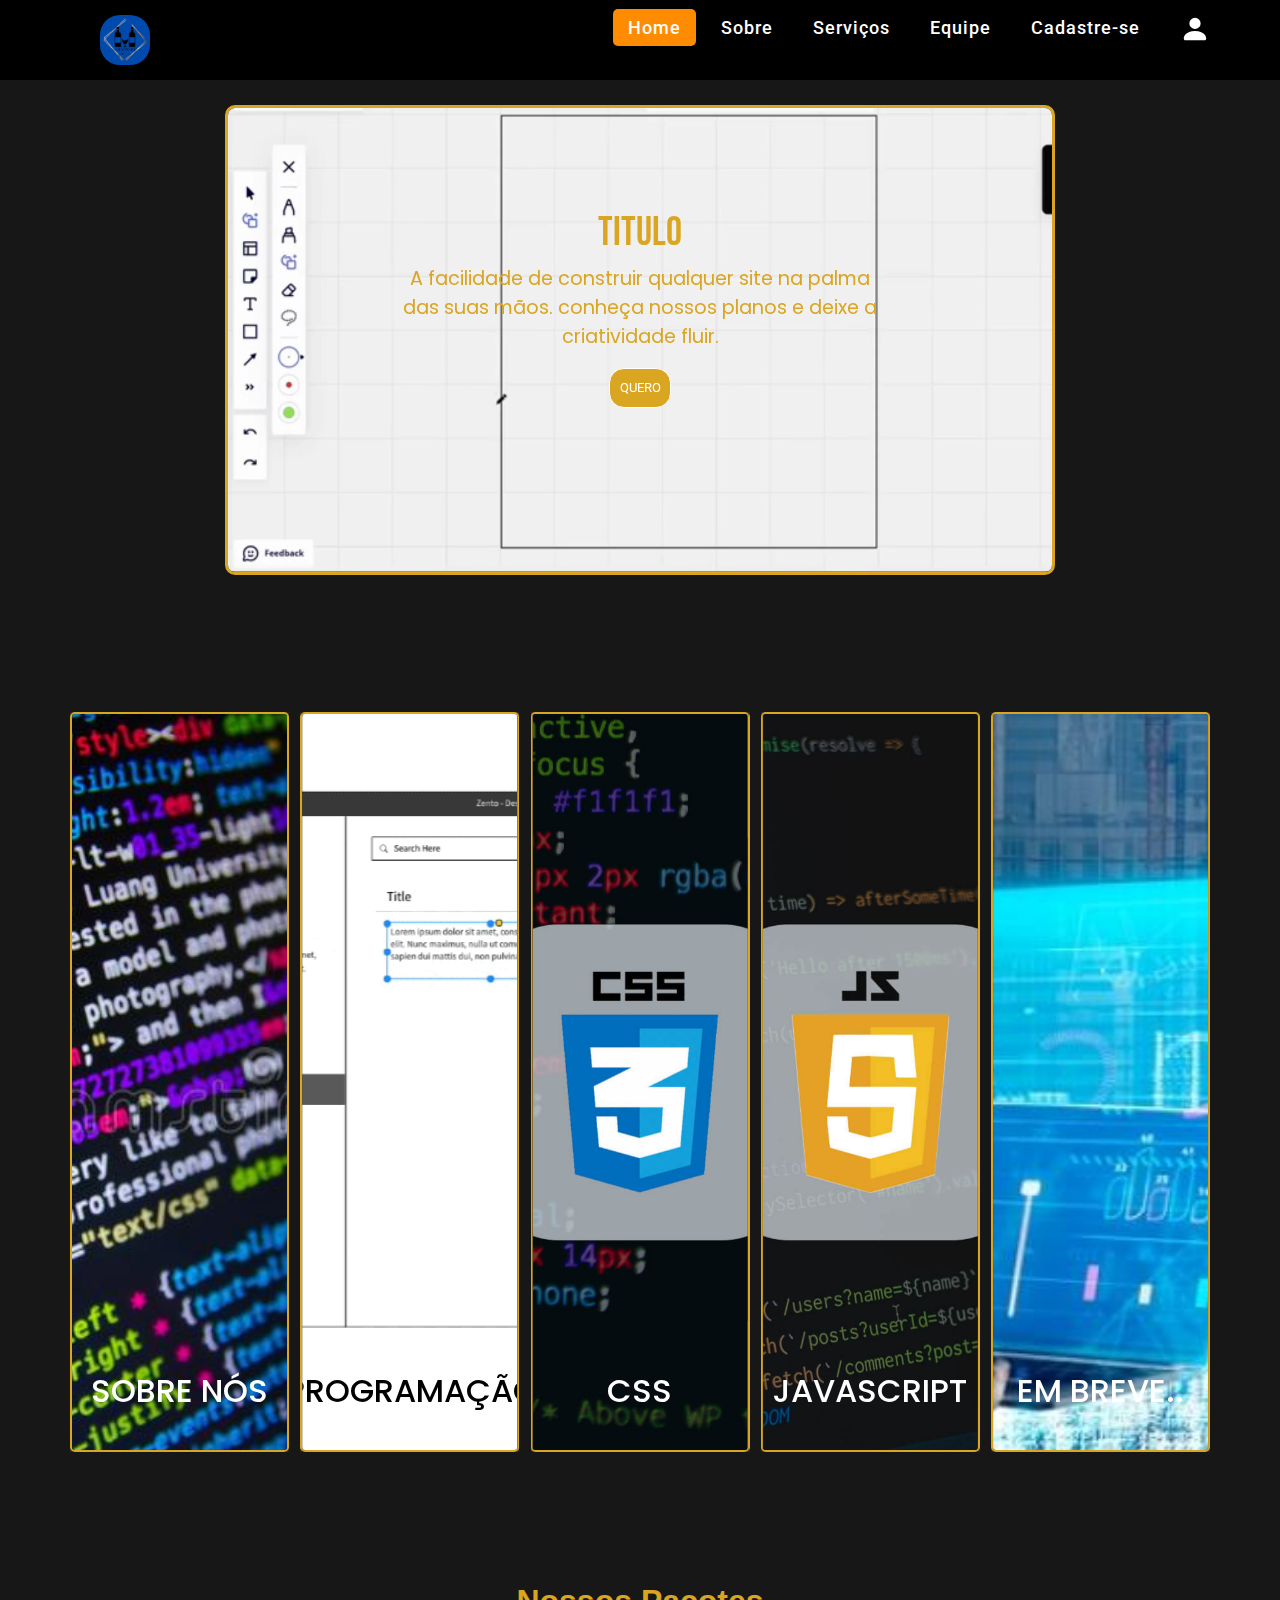
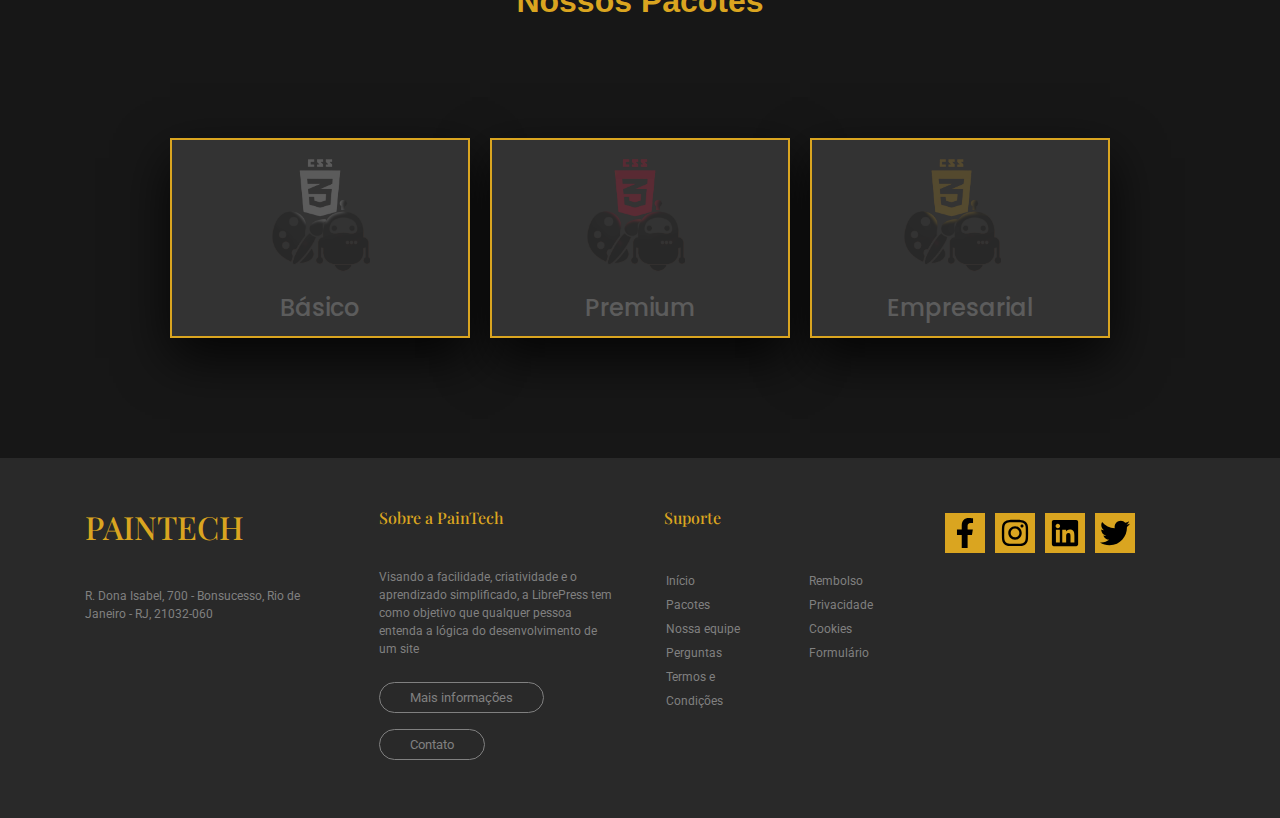
==== Index.html @ 87f79b93 "Update Index.html" ====
<!DOCTYPE html>
<html lang="pt-br">
<head>
    <meta charset="UTF-8">
    <meta http-equiv="X-UA-Compatible" conteudo="IE=edge">
    <meta name="viewport" conteudo="width=device-width, initial-scale=1.0">
    <!-- Links CSS e Fontes -->
    <link rel="stylesheet" href="https://maxcdn.bootstrapcdn.com/bootstrap/4.1.3/css/bootstrap.min.css">
    <link rel="stylesheet" href="https://cdnjs.cloudflare.com/ajax/libs/font-awesome/4.7.0/css/font-awesome.min.css">
    <link href="https://fonts.googleapis.com/css?family=Playfair+Display:400,700,900" rel="stylesheet">
    <link href="https://fonts.googleapis.com/css?family=Roboto:100,300,400,500,700" rel="stylesheet">
    
    <!--Css Arquivos-->
    <link rel="stylesheet" href="style/PaginaInicial.css">
    <link rel="stylesheet" href="style/Slider.css">
    <title>PainTech</title>
</head>
<body>

    <!-- Barra de Navegação -->
    <nav>
      <img class="logo" src= "./contents/logo.png">

      <div class="menu-btn">
          <i class="fa fa-bars fa-2x" onclick="menuActive()"></i>
          
      </div>

      <ul>
          <li> <a href="#" class="active"> Home </a> </li>
          <li> <a href="#ancora">Sobre</a> </li>
          <li> <a href="pacotes.html">Serviços</a> </li>
          <li> <a href="equipe.html">Equipe</a> </li>
          <li> <a href="formulario.html">Cadastre-se</a> </li>
          <li><a href="login.html"><svg xmlns="http://www.w3.org/2000/svg" width="30" height="30" fill="currentColor" class="bi bi-person-fill" viewBox="0 0 16 16">
              <path d="M3 14s-1 0-1-1 1-4 6-4 6 3 6 4-1 1-1 1H3Zm5-6a3 3 0 1 0 0-6 3 3 0 0 0 0 6Z"/>
            </svg></a></li>
          
      </ul>
  </nav>
    <!--------------------------------------------------------------------------------------------->
    
    <!-- Video de Background + Texto de Apresentação -->
    <div id="apresentação">
        <video id="videoBG" src="contents/DesignSemNome.mp4" muted loop autoplay>  
        </video>
        <div id="textoApresentação">
                <h1>titulo</h1>
                <p>A facilidade de construir qualquer site na palma das suas mãos.
                    conheça nossos planos e deixe a criatividade fluir.
                </p>
                <a href="#carroselDeApresentação"><button id="btnApresentação">QUERO</button></a>
        </div>
    </div>

    <!--------------------------------------------------------------------------------------------->

    <!-- Carrosel de Cards sobre a empresa -->
    <div id="ancora" class="conteudo-geral js-conteudo-geral">
        <div class="componente-interno-geral">
          <div class="componente">
            <div class="componente-sem-rolagem">
              <div class="componente-interno">
                <div class="componente-fundo-imagem"></div>
                <div class="componente-visual-inicial">
                  <h2 class="componente-titulo">Sobre nós</h2>
                </div>
                <div class="componente-content">
                  <div class="componente-text">Sobre</div>
                  <div class="texto">Lorem, ipsum dolor sit amet consectetur adipisicing elit. Explicabo ad quasi, reiciendis quidem, quod quo perspiciatis unde veniam fugit provident voluptas necessitatibus maiores praesentium dicta architecto. Obcaecati perspiciatis praesentium omnis.</div>
                  <div class="componente-botao-fechar"></div>
                </div>
              </div>
            </div>
            <div class="componente-index">
              <div class="componente-index-back">1</div>
              <div class="componente-index-front">
                <div class="componente-index-overlay" data-index="1">1</div>
              </div>
            </div>
          </div>
          <div class="componente">
            <div class="componente-sem-rolagem">
              <div class="componente-interno">
                <div class="componente-fundo-imagem"></div>
                <div class="componente-visual-inicial">
                  <h2 id="N2" class="componente-titulo">Programação</h2>
                </div>
                <div class="componente-content">
                  <div class="componente-text">Programação</div>
                  <div class="texto">Lorem, ipsum dolor sit amet consectetur adipisicing elit. Explicabo ad quasi, reiciendis quidem, quod quo perspiciatis unde veniam fugit provident voluptas necessitatibus maiores praesentium dicta architecto. Obcaecati perspiciatis praesentium omnis.</div>
                  <div class="componente-botao-fechar"></div>
                </div>
              </div>
            </div>
            <div class="componente-index">
              <div class="componente-index-back">2</div>
              <div class="componente-index-front">
                <div class="componente-index-overlay" data-index="2">2</div>
              </div>
            </div>
          </div>
          <div class="componente">
            <div class="componente-sem-rolagem">
              <div class="componente-interno">
                <div class="componente-fundo-imagem"></div>
                <div class="componente-visual-inicial">
                  <h2 class="componente-titulo">Css</h2>
                </div>
                <div class="componente-content">
                  <div class="componente-text">Css</div>
                  <div class="texto">Lorem, ipsum dolor sit amet consectetur adipisicing elit. Explicabo ad quasi, reiciendis quidem, quod quo perspiciatis unde veniam fugit provident voluptas necessitatibus maiores praesentium dicta architecto. Obcaecati perspiciatis praesentium omnis.</div>
                  <div class="componente-botao-fechar"></div>
                </div>
              </div>
            </div>
            <div class="componente-index">
              <div class="componente-index-back">3</div>
              <div class="componente-index-front">
                <div class="componente-index-overlay" data-index="3">3</div>
              </div>
            </div>
          </div>
          <div class="componente">
            <div class="componente-sem-rolagem">
              <div class="componente-interno">
                <div class="componente-fundo-imagem"></div>
                <div class="componente-visual-inicial">
                  <h2 class="componente-titulo">Javascript</h2>
                </div>
                <div class="componente-content">
                  <div class="componente-text">Javascript</div>
                  <div class="texto">Lorem, ipsum dolor sit amet consectetur adipisicing elit. Explicabo ad quasi, reiciendis quidem, quod quo perspiciatis unde veniam fugit provident voluptas necessitatibus maiores praesentium dicta architecto. Obcaecati perspiciatis praesentium omnis.</div>
                  <div class="componente-botao-fechar"></div>
                </div>
              </div>
            </div>
            <div class="componente-index">
              <div class="componente-index-back">4</div>
              <div class="componente-index-front">
                <div class="componente-index-overlay" data-index="4">4</div>
              </div>
            </div>
          </div>
          <div class="componente">
            <div class="componente-sem-rolagem">
              <div class="componente-interno">
                <div class="componente-fundo-imagem"></div>
                <div class="componente-visual-inicial">
                  <h2 class="componente-titulo">Em breve..</h2>
                </div>
                <div class="componente-content">
                  <div class="componente-text">Em breve..</div>
                  <div class="componente-botao-fechar"></div>
                </div>
              </div>
            </div>
            <div class="componente-index">
              <div class="componente-index-back">5</div>
              <div class="componente-index-front">
                <div class="componente-index-overlay" data-index="5">5</div>
              </div>
            </div>
          </div>
        </div>
      </div>

    <!--------------------------------------------------------------------------------------------->

    <!-- Pacotes de venda -->
    <h1 id="pacotesTitulo">Nossos Pacotes</h1>
    <div class="pacotes">
        <div class="cards">
            <div class="face face1">
                <div class="conteudo">
                    <img src="contents/basico.png">
                    <h3>Básico</h3>
                </div>
            </div>
            <div class="face face2">
                <div class="conteudo">
                    <p>Lorem ipsum dolor sit amet consectetur adipisicing elit. Quas cum cumque minus iste veritatis provident at.</p>
                        <a href="#">Comprar</a>
                </div>
            </div>
        </div>
        <div class="cards">
            <div class="face face1">
                <div class="conteudo">
                    <img src="contents/premium.png">
                    <h3>Premium</h3>
                </div>
            </div>
            <div class="face face2">
                <div class="conteudo">
                    <p>Lorem ipsum dolor sit amet consectetur adipisicing elit. Quas cum cumque minus iste veritatis provident at.</p>
                        <a href="#">Comprar</a>
                </div>
            </div>
        </div>
        <div class="cards">
            <div class="face face1">
                <div class="conteudo">
                    <img id="imgEmp" src="contents/empresarial.png">
                    <h3>Empresarial</h3>
                </div>
            </div>
            <div class="face face2">
                <div class="conteudo">
                    <p>Lorem ipsum dolor sit amet consectetur adipisicing elit. Quas cum cumque minus iste veritatis provident at.</p>
                        <a href="#">Comprar</a>
                </div>
            </div>
        </div>
    </div>
    <!--------------------------------------------------------------------------------------------->

    <!--Footer-->
    <footer id="footer">
        <div class="container">
           <div class="row">
              <div class="col-md-6">
                 <div class="row">
                    <div class="col-md-6 ">
                       <div class="logo-part">
                          <h2>PAINTECH</h2>
                          <p>R. Dona Isabel, 700 - Bonsucesso, Rio de Janeiro - RJ, 21032-060</p>
                          <p></p>
                       </div>
                    </div>
                    <div class="col-md-6 px-4">
                       <h6> Sobre a PainTech</h6>
                       <p>Visando a facilidade, criatividade e o aprendizado simplificado, a LibrePress tem como objetivo que qualquer pessoa entenda a lógica do desenvolvimento de um site </p>
                       <a href="#" class="btn-footer"> Mais informações </a><br>
                       <a href="#" class="btn-footer"> Contato </a>
                    </div>
                 </div>
              </div>
              <div class="col-md-6">
                 <div class="row">
                    <div class="col-md-6 px-4">
                       <h6> Suporte</h6>
                       <div class="row">
                          <div class="col-md-6">
                             <ul>
                                <li> <a href="#"> Início</a> </li>
                                <li> <a href="pacotes.html"> Pacotes</a> </li>
                                <li> <a href="equipe.html"> Nossa equipe</a> </li>
                                <li> <a href="#"> Perguntas</a> </li>
                                <li> <a href="#"> Termos e Condições</a> </li>
                             </ul>
                          </div>
                          <div class="col-md-6 px-4">
                             <ul>
                                <li> <a href="#"> Rembolso</a> </li>
                                <li> <a href="#"> Privacidade</a> </li>
                                <li> <a href="#"> Cookies </a> </li>
                                <li> <a href="formulario.html"> Formulário</a> </li>
                             </ul>
                          </div>
                       </div>
                    </div>
                    <div class="col-md-6 ">
                       <div class="social">
                          <a href=""><img class="media" width="40px" height="40px" src="contents/Media/facebook-f.svg" alt=""></a>
                          <a href=""><img class="media" width="40px" height="40px" src="contents/Media/instagram.svg" alt=""></a>
                          <a href=""><img class="media" width="40px" height="40px" src="contents/Media/linkedin.svg" alt=""></a>
                          <a href=""><img class="media" width="40px" height="40px" src="contents/Media/twitter.svg" alt=""></a>
                       </div>
                    </div>
                 </div>
              </div>
           </div>
        </div>
    </footer>

    <!--------------------------------------------------------------------------------------------->

    <script src="scripts/slider.js"></script>
    <script src="./scripts/main.js"></script>


</body>
</html>
---- style/PaginaInicial.css ----
@import url('https://fonts.googleapis.com/css2?family=Bebas+Neue&display=swap');

@import url('https://fonts.googleapis.com/css2?family=Poppins:ital,wght@0,300;0,400;0,500;1,200;1,300;1,400&display=swap');

:root{ /*variáveis para as cores do site que são alteradas conforme a escola do usuário*/
    --corPadrão: goldenrod;
}

body{
    background-color: #171717;
    font-family: 'Signika', sans-serif;
}

html{
    scroll-behavior: smooth;
}

*{
    margin: 0;
    padding: 0;
    box-sizing: border-box;
    font-family: 'Poppins', sans-serif;
}

nav{
    display: flex;
    height: 80px;
    width: 100%;
    background: black;
    align-items: center;
    justify-content: space-between;
    padding: 0 50px 0 100px;
    flex-wrap: wrap;
}

nav .logo{
    width: 50px;
    height: 50px;
    border-radius: 20px;
}

nav ul{
    display: flex;
    flex-wrap: wrap;
    list-style: none;
}

nav ul li {
    margin: 0 5px;
}

nav ul li a {
    color: white;
    text-decoration: none;
    font-size: 18px;
    font-weight: 500;
    padding: 8px 15px;
    border-radius: 5px;
    letter-spacing: 1px;
    transition: all 0.3s ease;
}

nav ul li a.active,
nav ul li a:hover{
    background-color: darkorange;
}

nav .menu-btn i{
    color: white;
    cursor: pointer;
    display: none;
}

.srch{
    width: 200px;
    height: 30px;
    background: transparent;
    border: 1px solid darkorange;
    margin: -4px;
    color: white;
    border-right: none;
    font-size: 16px;
    padding: 5px;
    border-bottom-left-radius: 5px;
    border-top-left-radius: 5px;

}

.btn-search{
    width: 70px;
    height: 30px;
    background: darkorange;
    border: 2px solid darkorange;
    margin-top: 1px;
    color: white;
    font-size: 15px;
    border-bottom-right-radius: 5px;
    border-bottom-right-radius: 5px;
    cursor: pointer;
    
  
}

.btn:focus{
    outline: none;
}

.srch:focus{
    outline: none;
}

@media (max-width: 920px) {
    nav .menu-btn i{
        display: block;
    }
    nav ul{
        position: fixed;
        top: 80px;
        left: -100%;
        background-color: darkred;
        height: 100vh;
        width: 100%;
        text-align: center;
        display: block;
        transition: all 0.3s ease;
    }
    nav ul.open{
        left: 0;
    }
    nav ul li{
        width: 100%;
        margin: 50px 0;
    }
    nav ul li a{
        font-size: 23px;
    }
    nav ul li a.active,
    nav ul li a:hover{
    background: none;
    color: darkorange;
    }
    
}
/*Barra de navegação acaba aqui*/

/*Apresentação: Video de Background + texto âncora*/

#apresentação{
    display: flex;
    justify-content: center;
    padding: 10px;
    margin: 15px;
    padding-bottom: 40%;
    position: relative;
}


#videoBG{
    display: flex;
    justify-content: center;
    position: absolute;
    height: 90%;
    border: 3px solid var(--corPadrão);
    border-radius: 10px;
}

#textoApresentação{
    color: var(--corPadrão);
    position: absolute;
    text-align: center;
    font-size: 1.5vw;
    overflow-wrap: break-word;
    width: 40%;
    top: 20%;
    padding: 10px;
}

#textoApresentação h1{
    font-family: 'Bebas Neue', cursive;
}

#btnApresentação{
    color: var(--corPadrão);
    cursor: pointer;
    border: 1px solid;
    border-radius: 15px;
    font-size: 1vw;
    padding: 2%;
    background-color: var(--corPadrão);
    color: white;
}   

/*-----------------------------------------------------------*/

/*Carrosel apresentando o site* - Slider.css/

/*Pacotes de produtos com breve apresentação*/

#pacotesTitulo{
    font-size: 2em;
    color: var(--corPadrão);
    margin-top: 50px;
    font-weight: bold;
    text-align: center;
}
.pacotes{
    display: flex;
    justify-content: center;
    
}

.pacotes .cards{
    position: relative;
    cursor: pointer;
    margin: 10px;
    
}

.pacotes .cards .face{
    width: 300px;
    height: 200px;
    transition: 0.5s;
    border: 2px solid var(--corPadrão);
}

.pacotes .cards .face.face1{
    position: relative;
    background: #333;
    display: flex;
    justify-content: center;
    align-items: center;
    z-index: 1;
    transform: translateY(100px);
}

#imgEmp{
    margin-left: 15px;
}

.pacotes .cards:hover .face.face1{
    background: var(--corPadrão);
    transform: translateY(0);
}

.pacotes .cards .face.face1 .conteudo{
    opacity: 0.2;
    transition: 0.5s;
}

.pacotes .cards:hover .face.face1 .conteudo{
    opacity: 1;
}

.pacotes .cards .face.face1 .conteudo img{
    max-width: 100px;
}

.pacotes .cards .face.face1 .conteudo h3{
    margin: 10px 0 0;
    padding: 0;
    color: #fff;
    text-align: center;
    font-size: 1.5em;
}

.pacotes .cards .face.face2{
    position: relative;
    background: #fff;
    display: flex;
    justify-content: center;
    align-items: center;
    padding: 20px;
    box-sizing: border-box;
    box-shadow: 0 20px 50px rgba(0, 0, 0, 0.8);
    transform: translateY(-100px);
}

.pacotes .cards:hover .face.face2{
    transform: translateY(0);
}

.pacotes .cards .face.face2 .conteudo p{
    margin: 0;
    padding: 0;
}

.pacotes .cards .face.face2 .conteudo a{
    margin: 15px 0 0;
    display: inline-block;
    text-decoration: none;
    font-weight: 900;
    color: #333;
    padding: 5px;
    border: 1px solid #333;
}

.pacotes .cards .face.face2 .conteudo a:hover{
    background: #333;
    color: #fff;
}
/*-----------------------------------------------------------*/

/*Footer*/

#footer {
    margin-top: 10px;
    background: #292929;
    padding: 50px;
    color: grey;
}

#footer p, a {
    font-size: 12px;
    font-family: 'Roboto', sans-serif;
}

#footer h2, h6 {
    font-family: 'Playfair Display', serif;
    margin-bottom: 40px;
    position: relative;
    color: var(--corPadrão);
}


.btn-footer {
    color: grey;
    text-decoration: none;
    border: 1px solid;
    border-radius: 43px;
    font-size: 13px;
    padding: 7px 30px;
    line-height: 47px;
}

.btn-footer:hover {    
    text-decoration: none;      
}

::placeholder {
    font-size: 10px;
    padding-left: 10px;
    font-style: italic;
}

.social{
    display: flex;
}

.social .media {
    color: grey;
    margin: 5px;
    font-size: 22px;
    padding: 5px;
    background: var(--corPadrão);
}

#footer ul {
    padding-left: 2px;
}
#footer ul li {
    list-style: none;
}
#footer ul li a{
    text-decoration: none;
    color: grey;
}
a:hover {
    text-decoration: none;
    color: #f5f5f5;
}
---- style/Slider.css ----
*,
*:before,
*:after {
  box-sizing: border-box;
  margin: 0;
  padding: 0;
}

:root{ /*variáveis para as cores do site que são alteradas conforme a escola do usuário*/
  --corPadrão: goldenrod;
}

body {
  font-family: "Open Sans", Helvetica, Arial, sans-serif;
}

.conteudo-geral {
  position: relative;
  overflow: hidden;
  height: 100vh;
  padding: 80px 70px;
}
.componente-interno-geral {
  position: relative;
  height: 100%;
}
.componente-interno-geral:hover .componente-fundo-imagem:after {
  opacity: 1;
}

.componente {
  position: absolute;
  left: 0;
  top: 0;
  width: 19.2%;
  height: 100%;
  background: #252525;
  transition: transform 0.6s 0.7s, width 0.7s, opacity 0.6s 0.7s,
  z-index 0s 1.3s;
  will-change: transform, width, opacity;
}
.componente:not(.caixa-conteudo-ativo) {
  cursor: pointer;
}
.componente-sem-rolagem {
  overflow: hidden;
  position: relative;
  height: 100%;
}
.componente-interno {
  border: 2px solid var(--corPadrão);
  border-radius: 5px;
  overflow: hidden;
  position: relative;
  height: 100%;
  transition: transform 1s;
}
.conteudo-geral.js-conteudo-geral .componente-interno {
  transform: translate3d(0, 100%, 0);
}
.componente-fundo-imagem {
  position: relative;
  height: 100%;
  transition: transform 0.6s 0.7s;
  will-change: transform;
}

.conteudo-geral.caixa--componente-ativo .componente-fundo-imagem {
  width: calc(100vw - 140px);
}

.componente-fundo-imagem:before {
  content: "";
  position: absolute;
  left: 0;
  top: -5%;
  width: 100%;
  height: 110%;
  background-size: cover;
  background-position: center center;
  transition: transform 1s;
  transform: translate3d(0, 0, 0) scale(1);
}

.conteudo-geral.js-conteudo-geral .componente-fundo-imagem:before {
  transform: translate3d(0, -100%, 0) scale(1.2);
}
.componente.caixa-conteudo-ativo .componente-fundo-imagem:before {
  transition: transform 0.8s;
}
.componente-fundo-imagem:after {
  content: "";
  z-index: 1;
  position: absolute;
  left: 0;
  top: 0;
  width: 100%;
  height: 100%;
  background: rgba(0, 0, 0, 0.7);
  opacity: 0;
  transition: opacity 0.5s;
}
.conteudo-geral.caixa--componente-ativo .componente-fundo-imagem:after {
  transition: opacity 0.5s 1.4s;
  opacity: 1 !important;
}
.componente-visual-inicial {
  z-index: 2;
  display: flex;
  justify-content: center;
  align-items: flex-end;
  padding-bottom: 2rem;
  position: absolute;
  left: 0;
  top: 0;
  width: 100%;
  height: 100%;
  transition: all 0.3s 1.2s;
}
.conteudo-geral.js-conteudo-geral .componente-visual-inicial {
  opacity: 0;
  transform: translateY(10px);
}
.conteudo-geral.caixa--componente-ativo .componente-visual-inicial {
  opacity: 0;
  transform: translateY(30px);
  transition: all 0.5s;
}
.componente-titulo {
  color: #fff;
  text-transform: uppercase;
  font-size: 2rem;
}
.componente-content {
  z-index: -1;
  position: absolute;
  left: 0;
  top: 0;
  width: 100%;
  height: 100%;
  padding: 30px;
  opacity: 0;
  pointer-events: none;
  transition: all 0.1s;
}
.componente.caixa-conteudo-ativo .componente-content {
  z-index: 2;
  opacity: 1;
  pointer-events: auto;
  transition: all 0.5s 1.4s;
}
.componente-text {
  text-transform: uppercase;
  font-size: 40px;
  color: #fff;
}

.texto {
  text-transform: uppercase;
  font-size: 40px;
  color: #fff;
}


.componente-botao-fechar {
  z-index: -1;
  position: absolute;
  right: 10px;
  top: 10px;
  width: 60px;
  height: 60px;
  opacity: 0;
  pointer-events: none;
  transition: all 0s 0.45s;
  cursor: pointer;
}
.componente.caixa-conteudo-ativo .componente-botao-fechar {
  z-index: 5;
  opacity: 1;
  pointer-events: auto;
  transition: all 0s 1.4s;
}
.componente-botao-fechar:before,
.componente-botao-fechar:after {
  content: "";
  position: absolute;
  left: 0;
  top: 50%;
  width: 100%;
  height: 8px;
  margin-top: -4px;
  background: #fff;
  opacity: 0;
  transition: opacity 0s;
}
.componente.caixa-conteudo-ativo .componente-botao-fechar:before,
.componente.caixa-conteudo-ativo .componente-botao-fechar:after {
  opacity: 1;
}
.componente-botao-fechar:before {
  transform: rotate(45deg) translateX(100%);
}
.componente.caixa-conteudo-ativo .componente-botao-fechar:before {
  transition: all 0.3s 1.4s cubic-bezier(0.72, 0.09, 0.32, 1.57);
  transform: rotate(45deg) translateX(0);
}
.componente-botao-fechar:after {
  transform: rotate(-45deg) translateX(100%);
}
.componente.caixa-conteudo-ativo .componente-botao-fechar:after {
  transition: all 0.3s 1.55s cubic-bezier(0.72, 0.09, 0.32, 1.57);
  transform: rotate(-45deg) translateX(0);
}
.componente-index {
  overflow: hidden;
  position: absolute;
  left: 0;
  top: 0px;
  width: 100%;
  height: 100%;
  min-height: 250px;
  text-align: center;
  font-size: 20vw;
  line-height: 0.85;
  font-weight: bold;
  transition: transform 0.5s, opacity 0.3s 1.4s;
  transform: translate3d(0, 1vw, 0);
}
.componente:hover .componente-index {
  transform: translate3d(0, 0, 0);
}
.conteudo-geral.caixa--componente-ativo .componente-index {
  transition: transform 0.5s, opacity 0.3s;
  opacity: 0;
}
.componente-index-back,
.componente-index-front {
  position: absolute;
  left: 0;
  top: 0;
  width: 100%;
}

#N2{
  color: black;
  margin-left: 5px;
}
.componente-index-back {
  color: #2f3840;
  opacity: 0;
  transition: opacity 0.25s 0.25s;
}
.componente:hover .componente-index-back {
  transition: opacity 0.25s;
  opacity: 1;
}
.componente-index-overlay {
  overflow: hidden;
  position: relative;
  transform: translate3d(0, 100%, 0);
  transition: transform 0.5s 0.1s;
  color: transparent;
}
.componente-index-overlay:before {
  content: attr(data-index);
  position: absolute;
  left: 0;
  bottom: 0;
  width: 100%;
  height: 100%;
  color: #fff;
  transform: translate3d(0, -100%, 0);
  transition: transform 0.5s 0.1s;
}
.componente:hover .componente-index-overlay {
  transform: translate3d(0, 0, 0);
}
.componente:hover .componente-index-overlay:before {
  transform: translate3d(0, 0, 0);
}
.componente:nth-child(1) {
  transform: translate3d(0%, 0, 0);
  transform-origin: 50% 50%;
}
.conteudo-geral.caixa--componente-ativo
  .componente:nth-child(1):not(.caixa-conteudo-ativo) {
  transform: scale(0.5) translate3d(0%, 0, 0);
  opacity: 0;
  transition: transform 0.95s, opacity 0.95s;
}
.componente:nth-child(1) .componente-interno {
  transition-delay: 0s;
}
.componente:nth-child(1) .componente-fundo-imagem {
  transform: translate3d(0%, 0, 0);
}
.componente:nth-child(1) .componente-fundo-imagem:before {
  transition-delay: 0s;
  background-image: url("../contents/código-fonte-e-papel-de-parede-do-desktop-pela-linguagem-programação-com-codi-124708208.jpg");
}
.componente:nth-child(2) {
  transform: translate3d(105.2083333333%, 0, 0);
  transform-origin: 155.2083333333% 50%;
}
.conteudo-geral.caixa--componente-ativo
  .componente:nth-child(2):not(.caixa-conteudo-ativo) {
  transform: scale(0.5) translate3d(105.2083333333%, 0, 0);
  opacity: 0;
  transition: transform 0.95s, opacity 0.95s;
}
.componente:nth-child(2) .componente-interno {
  transition-delay: 0.1s;
}
.componente:nth-child(2) .componente-fundo-imagem:before {
  transition-delay: 0.1s;
  background-image: url("../contents/326cb2b62a6392aad9dd031c992dc2c9.gif");
}
.componente:nth-child(3) {
  transform: translate3d(210.4166666667%, 0, 0);
  transform-origin: 260.4166666667% 50%;
}
.conteudo-geral.caixa--componente-ativo
  .componente:nth-child(3):not(.caixa-conteudo-ativo) {
  transform: scale(0.5) translate3d(210.4166666667%, 0, 0);
  opacity: 0;
  transition: transform 0.95s, opacity 0.95s;
}
.componente:nth-child(3) .componente-interno {
  transition-delay: 0.2s;
}
.componente:nth-child(3) .componente-fundo-imagem:before {
  transition-delay: 0.2s;
  background-image: url("../contents/ic-css.jpg");
}
.componente:nth-child(4) {
  transform: translate3d(315.625%, 0, 0);
  transform-origin: 365.625% 50%;
}
.conteudo-geral.caixa--componente-ativo
  .componente:nth-child(4):not(.caixa-conteudo-ativo) {
  transform: scale(0.5) translate3d(315.625%, 0, 0);
  opacity: 0;
  transition: transform 0.95s, opacity 0.95s;
}
.componente:nth-child(4) .componente-interno {
  transition-delay: 0.3s;
}
.componente:nth-child(4) .componente-fundo-imagem:before {
  transition-delay: 0.3s;
  background-image: url("../contents/ic-javascript.jpg");
}
.componente:nth-child(5) {
  transform: translate3d(420.8333333333%, 0, 0);
  transform-origin: 470.8333333333% 50%;
}
.conteudo-geral.caixa--componente-ativo
  .componente:nth-child(5):not(.caixa-conteudo-ativo) {
  transform: scale(0.5) translate3d(420.8333333333%, 0, 0);
  opacity: 0;
  transition: transform 0.95s, opacity 0.95s;
}
.componente:nth-child(5) .componente-interno {
  transition-delay: 0.4s;
}
.componente:nth-child(5) .componente-fundo-imagem:before {
  transition-delay: 0.4s;
  background-image: url("../contents/construtechs\ -\ startups\ da\ construo\ civil.jpg");
}
.componente:hover .componente-fundo-imagem:after {
  opacity: 0;
}
.componente.caixa-conteudo-ativo {
  z-index: 1;
  width: 100%;
  transform: translate3d(0, 0, 0);
  transition: transform 0.6s, width 0.7s 0.7s, z-index 0s;
}
.componente.caixa-conteudo-ativo .componente-fundo-imagem {
  transform: translate3d(0, 0, 0);
  transition: transform 0.6s;
}
.componente.caixa-conteudo-ativo .componente-fundo-imagem:before {
  transition-delay: 0.6s;
  transform: scale(1.1);
}

@media screen and (max-width: 1120px) {
  .componente-titulo {
    font-size: 1rem;
  }
}
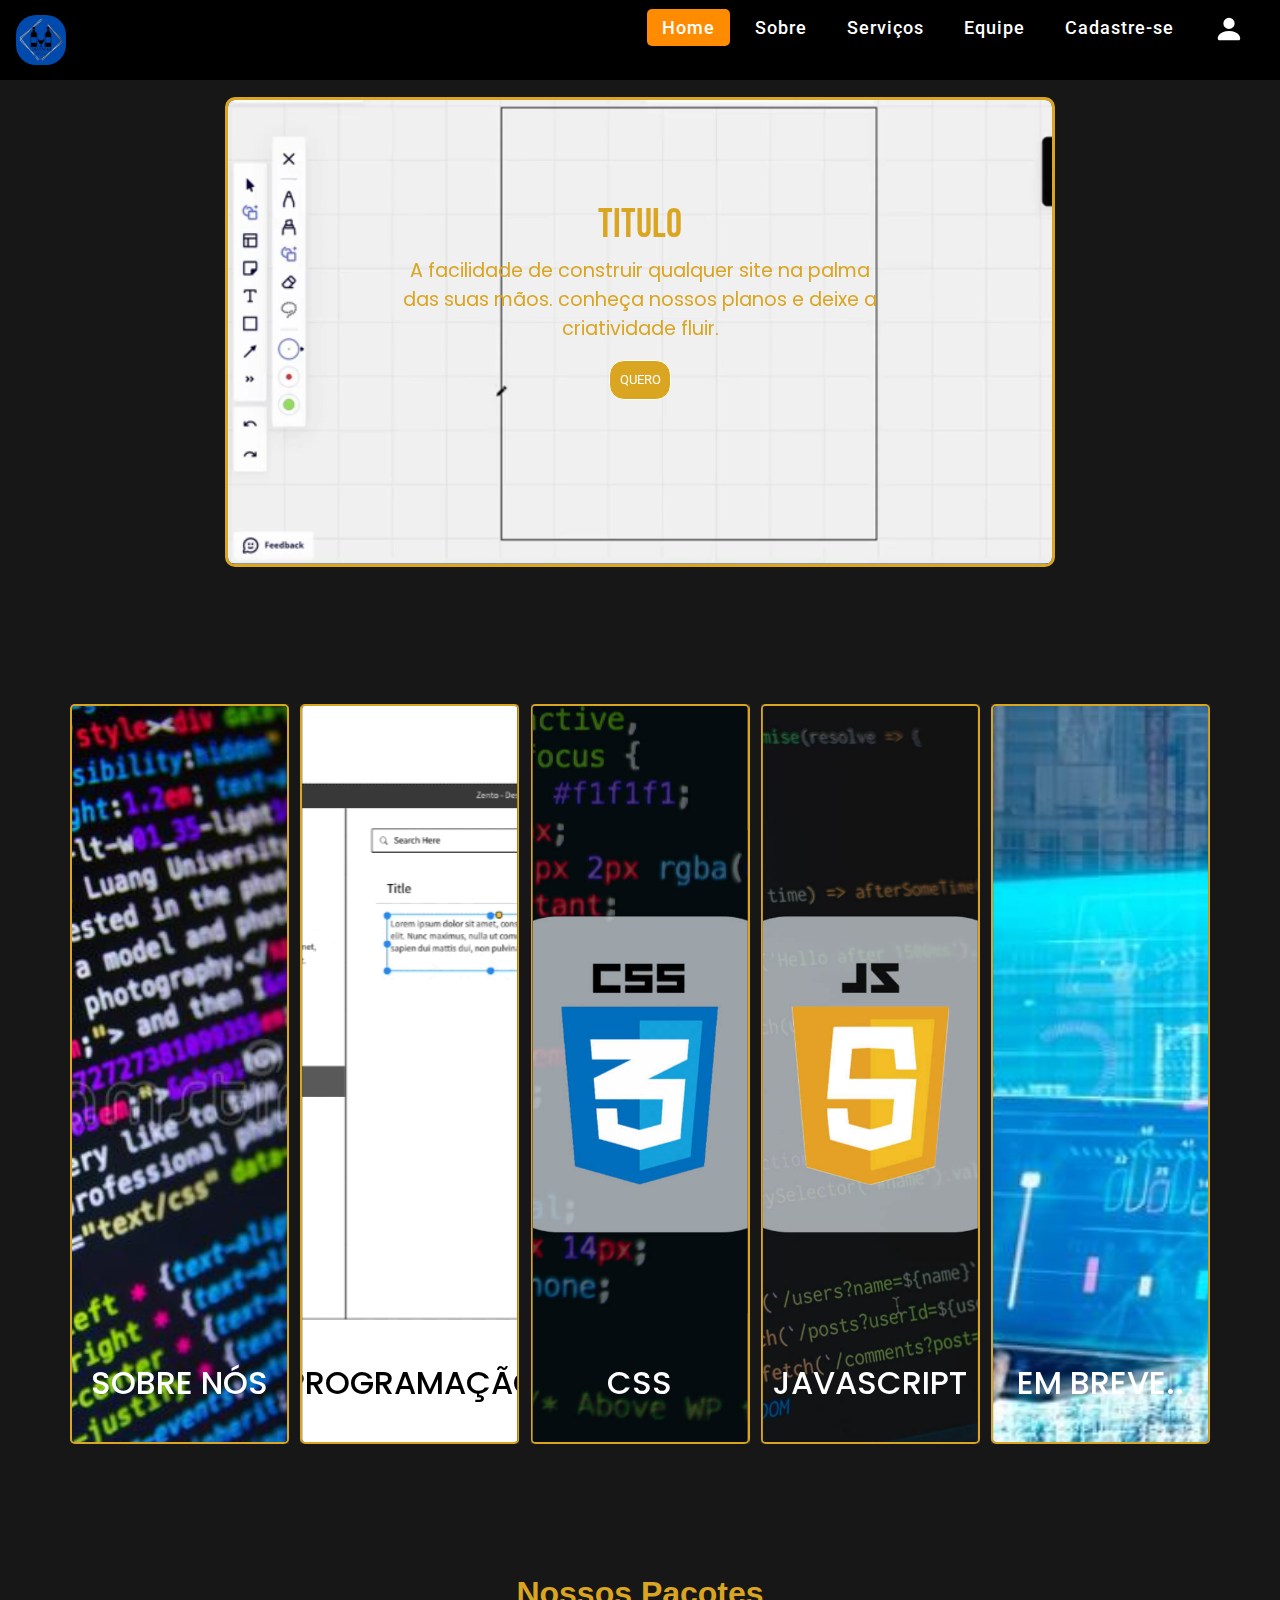
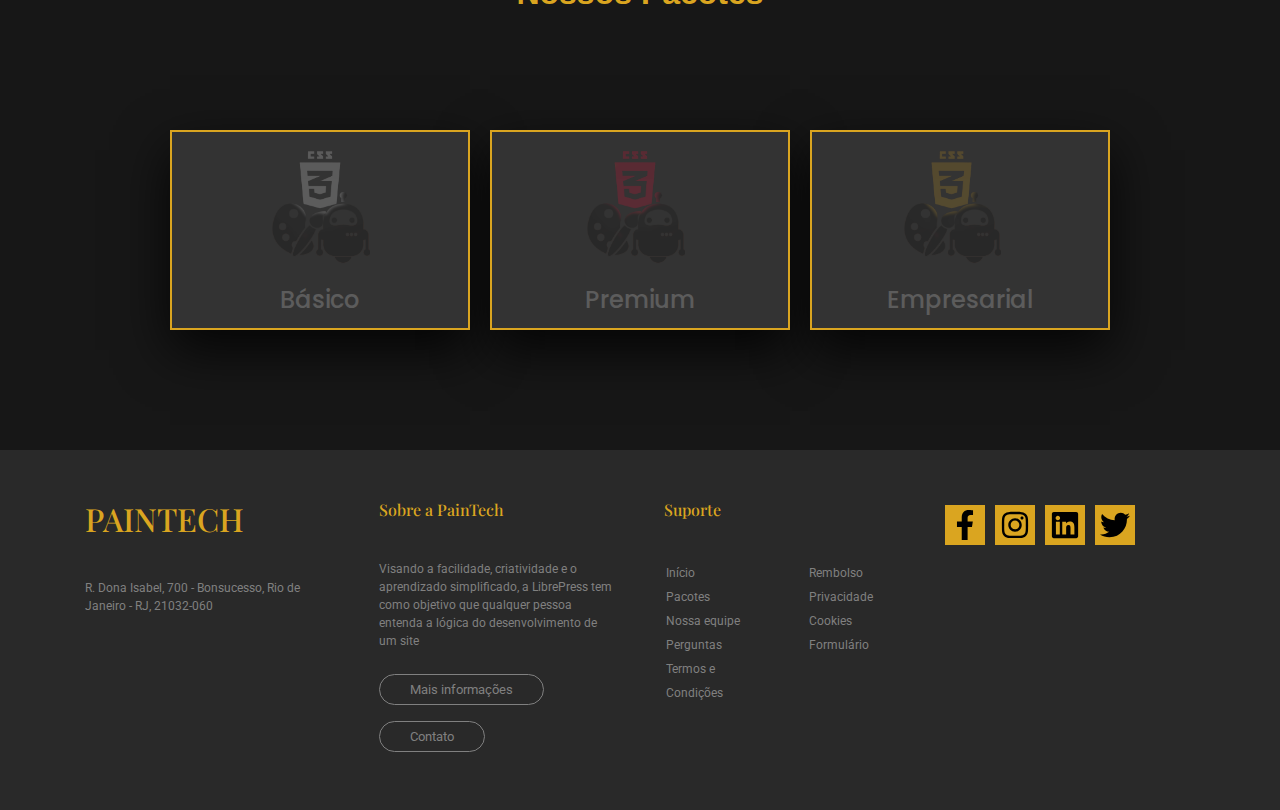
==== commit 7dbe742f: "Add files via upload" ====
--- a/Index.html
+++ b/Index.html
@@ -18,7 +18,7 @@
 <body>
 
     <!-- Barra de Navegação -->
-    <nav>
+    <nav class=" navbar fixed-top" style="z-index: 999;">
       <img class="logo" src= "./contents/logo.png">
 
       <div class="menu-btn">
@@ -38,6 +38,9 @@
           
       </ul>
   </nav>
+  <br>
+  <br>
+  <br>
     <!--------------------------------------------------------------------------------------------->
     
     <!-- Video de Background + Texto de Apresentação -->
